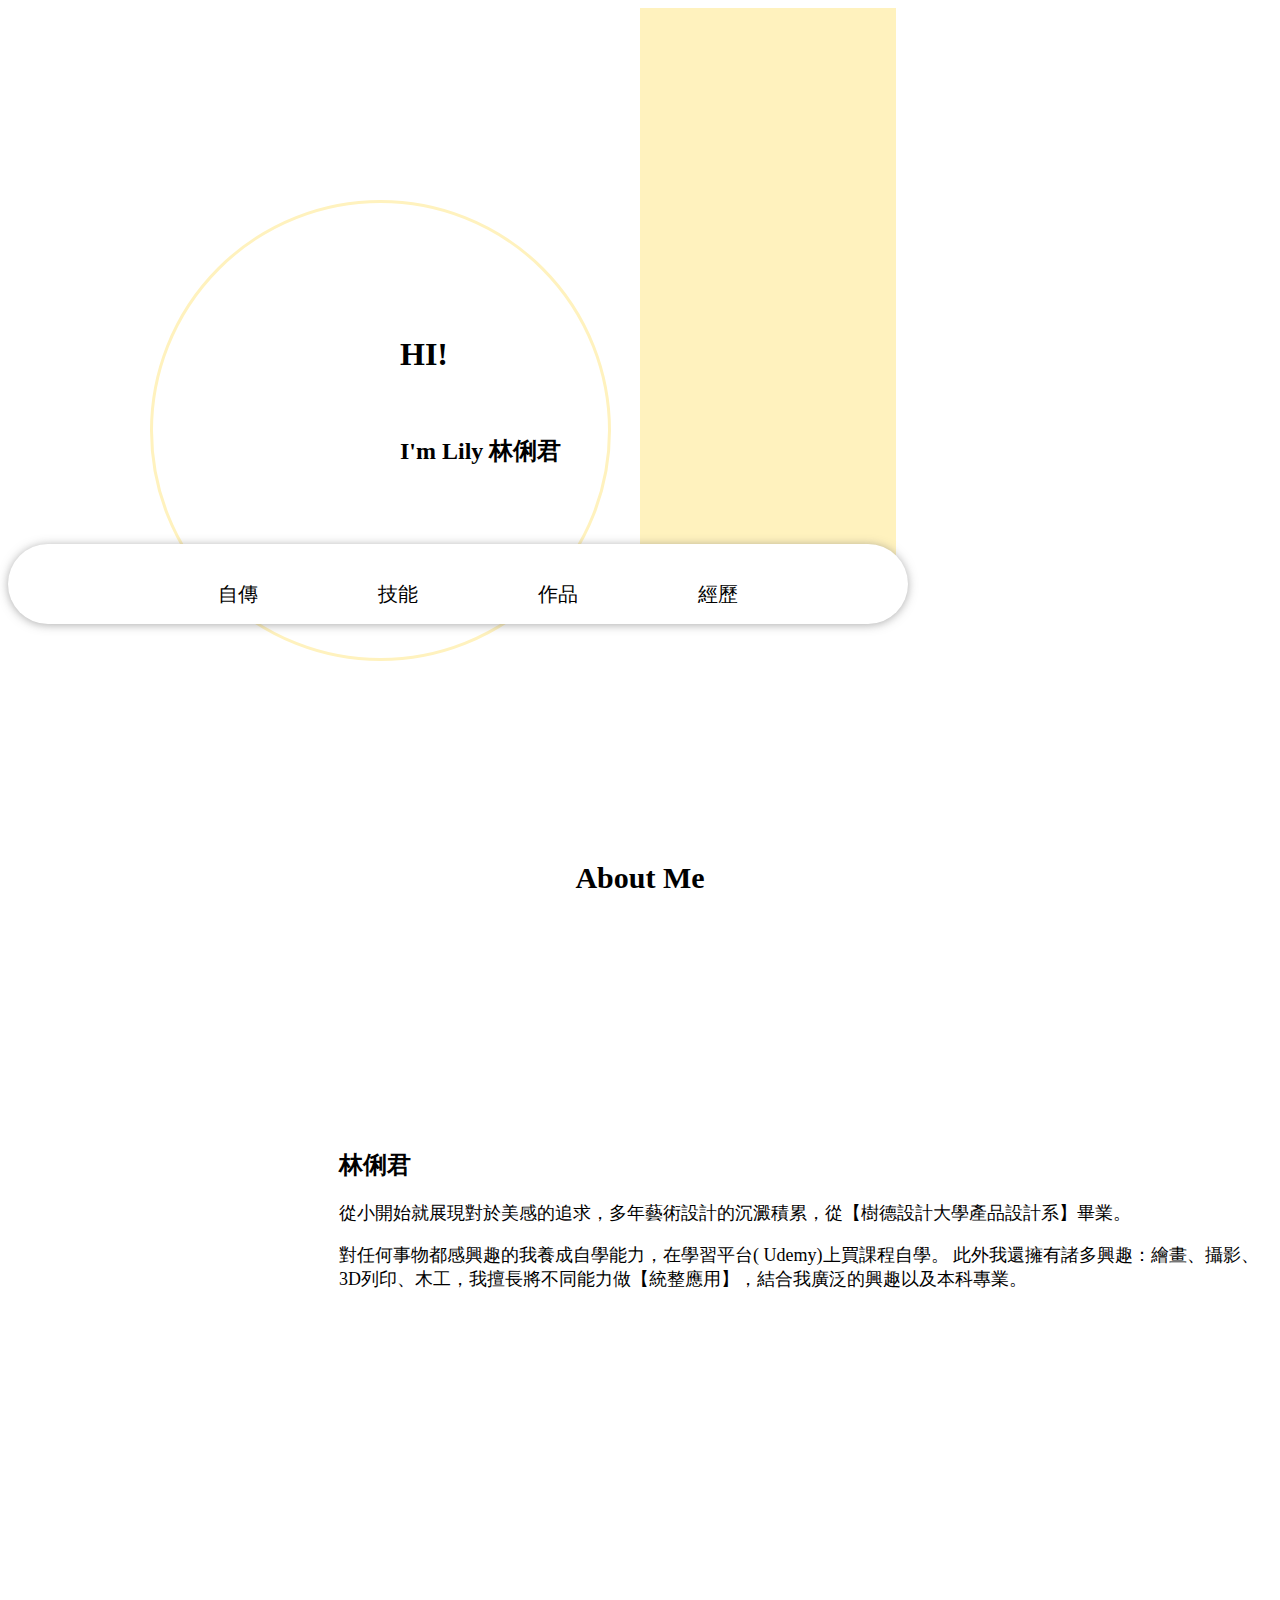
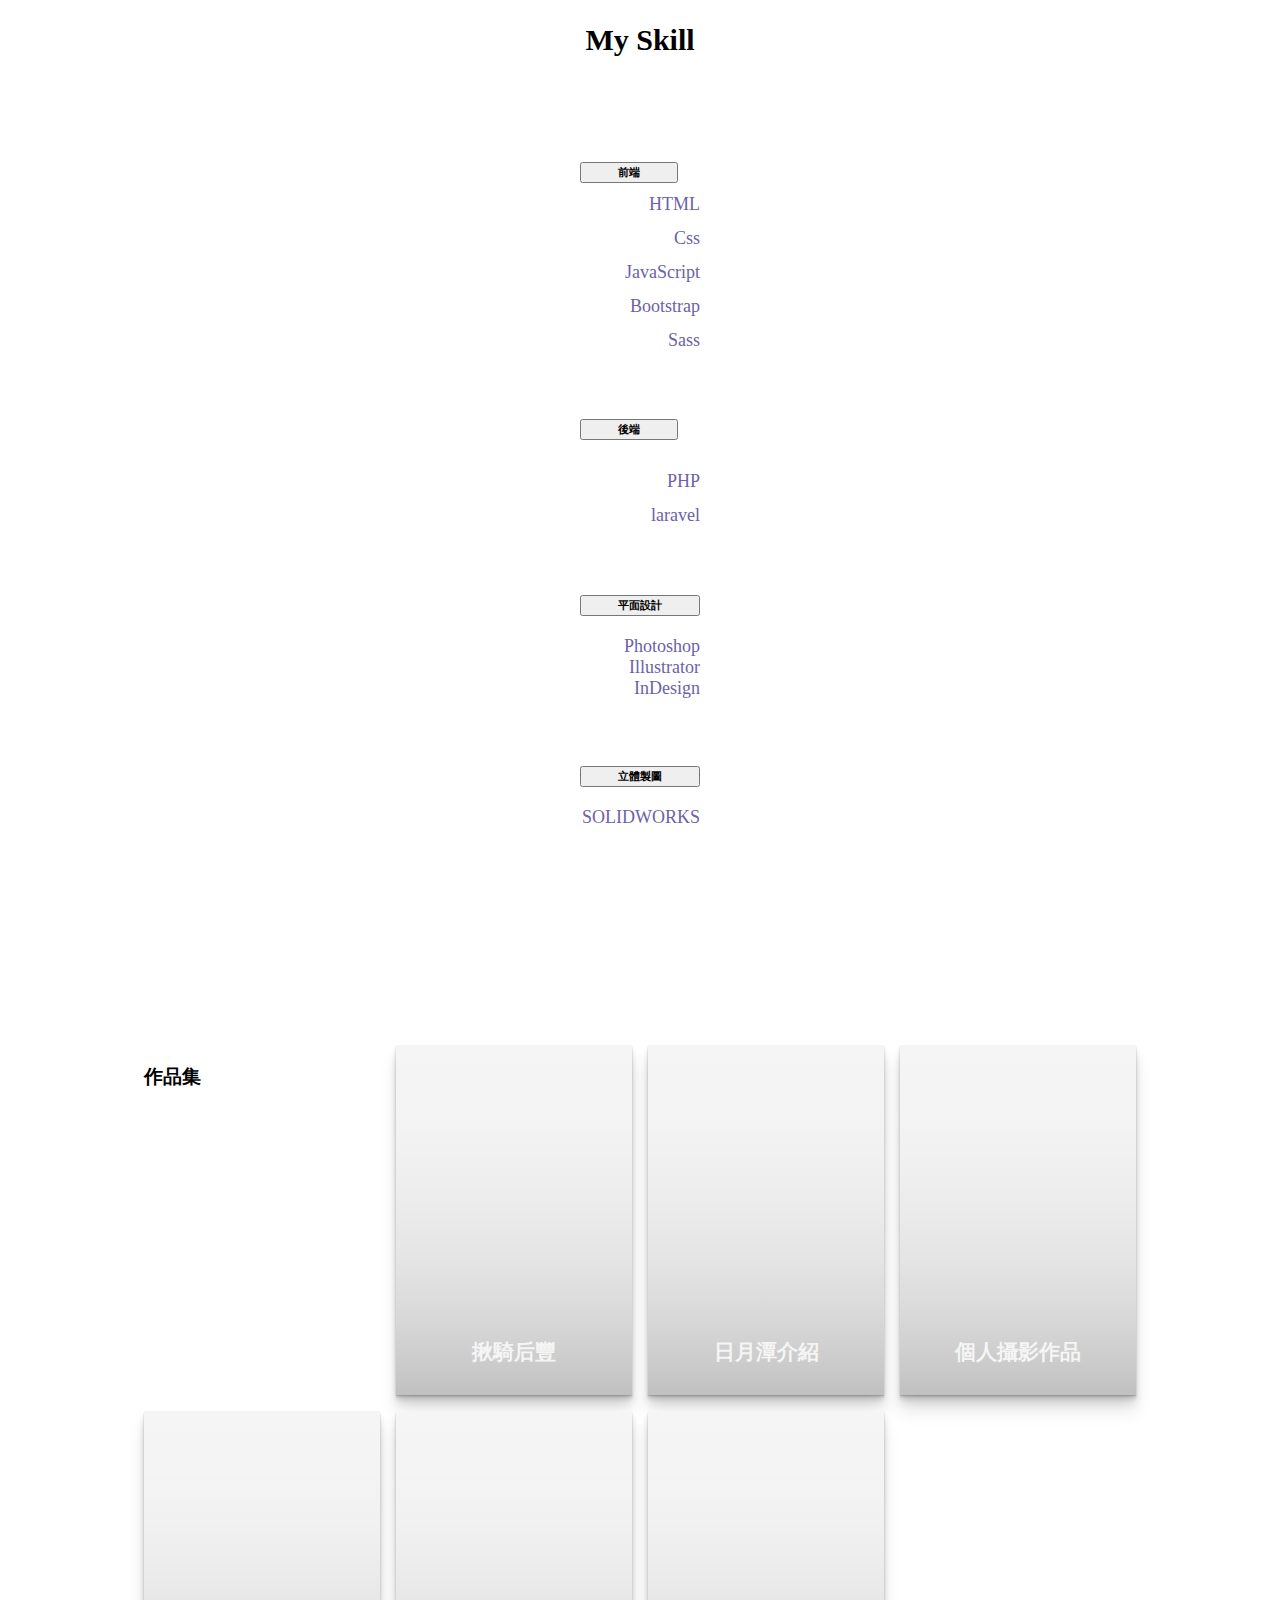
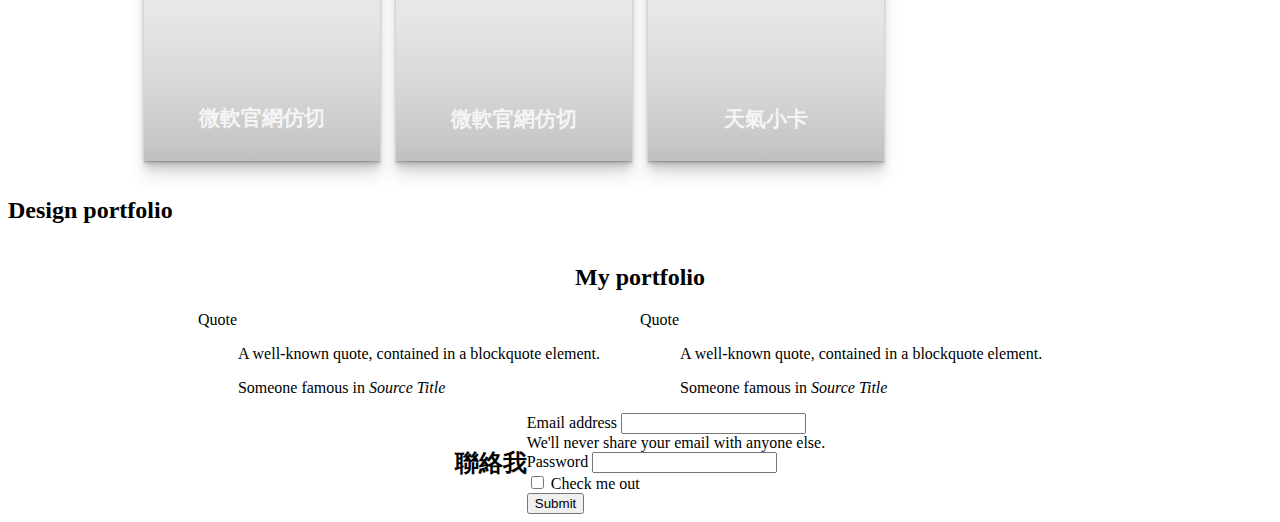
==== index.html @ e24cf22f "new" ====
<!DOCTYPE html>
<html lang="en">

<head>
    <meta charset="UTF-8">
    <meta http-equiv="X-UA-Compatible" content="IE=edge">
    <meta name="viewport" content="width=device-width, initial-scale=1.0">
    <title>林俐君Portfolio</title>
</head>
<link href="https://cdn.jsdelivr.net/npm/bootstrap@5.1.1/dist/css/bootstrap.min.css" rel="stylesheet"
    integrity="sha384-F3w7mX95PdgyTmZZMECAngseQB83DfGTowi0iMjiWaeVhAn4FJkqJByhZMI3AhiU" crossorigin="anonymous">
<link rel="stylesheet" href="./css/index.css">
<!-- fontawesome -->
<link rel="stylesheet" href="https://pro.fontawesome.com/releases/v5.10.0/css/all.css"
    integrity="sha384-AYmEC3Yw5cVb3ZcuHtOA93w35dYTsvhLPVnYs9eStHfGJvOvKxVfELGroGkvsg+p" crossorigin="anonymous" />


<body>
    <!-- 最上方顯示形象圖 -->
    <section class="banner">
        <div class="back"></div>
        <div class="container">
            <div class="row">
                <div class="col-3 left">
                    <h1>HI!</h1>
                    <h2>I'm Lily 林俐君</h2>
                </div>
                <div class="col-6 right">
                    <div class="photo"></div>
                </div>
            </div>
            <!-- 中間錨點欄 -->
            <div class="row">
                <div class="col-8  anchor">
                    <ul class="anchor-ul">
                        <li>自傳</li>
                        <li>技能</li>
                        <li>作品</li>
                        <li>經歷</li>
                    </ul>
                </div>
            </div>
        </div>
    </section>
    <!-- 自傳 -->
    <section class="about">
        <div class="container">
            <div class="row">
                <div class="col-3 title">
                    <h2>About Me</h2>
                </div>
            </div>
            <div class="row">
                <div class="col-3 me"></div>
                <div class="col-5 content">
                    <h2>林俐君</h2>
                    <p>從小開始就展現對於美感的追求，多年藝術設計的沉澱積累，從【樹德設計大學產品設計系】畢業。</p>
                    <p>對任何事物都感興趣的我養成自學能力，在學習平台( Udemy)上買課程自學。
                        此外我還擁有諸多興趣：繪畫、攝影、3D列印、木工，我擅長將不同能力做【統整應用】，結合我廣泛的興趣以及本科專業。</p>
                </div>
            </div>
            <div class="row-b"></div>
        </div>
    </section>


    <!-- 能力 -->
    <section class="skill">
        <div class="container">
            <div class="row">
                <div class="col-3 title">
                    <h2>My Skill</h2>
                </div>
            </div>
            <!-- 手風琴 -->
            <div class="row">
                <div class="col-6">
                    <div class="accordion" id="accordionExample">
                        <div class="accordion-item">
                            <button class="accordion-button" type="button" data-bs-toggle="collapse"
                                data-bs-target="#collapseOne" aria-expanded="true" aria-controls="collapseOne">
                                <i class="fas fa-code"></i>
                                <h5>前端</h5>
                            </button>
                            <div id="collapseOne" class="accordion-collapse collapse" aria-labelledby="headingOne"
                                data-bs-parent="#accordionExample">
                                <div class="accordion-body">
                                    <div class="col-8">
                                        <i class="fab fa-html5"></i>HTML
                                        <div class="progress">
                                            <div class="progress-bar" role="progressbar" style="width: 90%"
                                                aria-valuenow="90" aria-valuemin="0" aria-valuemax="100"></div>
                                        </div>
                                    </div>
                                    <div class="col-8">
                                        <i class="fab fa-css3-alt"></i>Css
                                        <div class="progress">
                                            <div class="progress-bar" role="progressbar" style="width: 60%"
                                                aria-valuenow="60" aria-valuemin="0" aria-valuemax="100"></div>
                                        </div>
                                    </div>
                                    <div class="col-8">
                                        <i class="fab fa-js"></i>JavaScript
                                        <div class="progress">
                                            <div class="progress-bar" role="progressbar" style="width: 50%"
                                                aria-valuenow="50" aria-valuemin="0" aria-valuemax="100"></div>
                                        </div>
                                    </div>
                                    <div class="col-8">
                                        <i class="fab fa-bootstrap"></i>Bootstrap
                                        <div class="progress">
                                            <div class="progress-bar" role="progressbar" style="width: 90%"
                                                aria-valuenow="80" aria-valuemin="0" aria-valuemax="100"></div>
                                        </div>
                                    </div>
                                    <div class="col-8">
                                        <i class="fab fa-sass"></i>Sass
                                        <div class="progress">
                                            <div class="progress-bar" role="progressbar" style="width: 70%"
                                                aria-valuenow="50" aria-valuemin="0" aria-valuemax="100"></div>
                                        </div>
                                    </div>
                                </div>
                            </div>
                        </div>
                        <div class="accordion-item">
                            <h2 class="accordion-header" id="headingTwo">
                                <button class="accordion-button collapsed" type="button" data-bs-toggle="collapse"
                                    data-bs-target="#collapseTwo" aria-expanded="false" aria-controls="collapseTwo">
                                    <i class="fas fa-code"></i>
                                    <h5>後端</h5>
                                </button>
                            </h2>
                            <div id="collapseTwo" class="accordion-collapse collapse" aria-labelledby="headingTwo"
                                data-bs-parent="#accordionExample">
                                <div class="accordion-body">
                                    <div class="col-8">
                                        <i class="fab fa-php"></i>PHP
                                        <div class="progress">
                                            <div class="progress-bar" role="progressbar" style="width: 30%"
                                                aria-valuenow="50" aria-valuemin="0" aria-valuemax="100"></div>
                                        </div>
                                    </div>
                                    <div class="col-8">
                                        <i class="fab fa-laravel"></i>laravel
                                        <div class="progress">
                                            <div class="progress-bar" role="progressbar" style="width: 50%"
                                                aria-valuenow="50" aria-valuemin="0" aria-valuemax="100"></div>
                                        </div>
                                    </div>
                                </div>
                            </div>
                        </div>
                        <div class="accordion-item">

                            <h2 class="accordion-header" id="headingThree">
                                <button class="accordion-button collapsed" type="button" data-bs-toggle="collapse"
                                    data-bs-target="#collapseThree" aria-expanded="false" aria-controls="collapseThree">
                                    <i class="fas fa-pen-nib"></i>
                                    <h5>平面設計</h5>
                                </button>
                            </h2>
                            <div id="collapseThree" class="accordion-collapse collapse" aria-labelledby="headingThree"
                                data-bs-parent="#accordionExample">
                                <div class="accordion-body">
                                    <div class="col-8">
                                        <img src="" alt="">Photoshop
                                        <div class="progress">
                                            <div class="progress-bar" role="progressbar" style="width: 70%"
                                                aria-valuenow="70" aria-valuemin="0" aria-valuemax="100"></div>
                                        </div>
                                    </div>
                                    <div class="col-8">
                                        <img src="" alt="">Illustrator
                                        <div class="progress">
                                            <div class="progress-bar" role="progressbar" style="width: 90%"
                                                aria-valuenow="90" aria-valuemin="0" aria-valuemax="100"></div>
                                        </div>
                                    </div>
                                    <div class="col-8">
                                        <img src="" alt="">InDesign
                                        <div class="progress">
                                            <div class="progress-bar" role="progressbar" style="width: 50%"
                                                aria-valuenow="50" aria-valuemin="0" aria-valuemax="100"></div>
                                        </div>
                                    </div>

                                </div>
                            </div>
                        </div>
                    </div>
                    <div class="accordion-item">
                        <h2 class="accordion-header" id="headingFour">
                            <button class="accordion-button collapsed" type="button" data-bs-toggle="collapse"
                                data-bs-target="#collapseFour" aria-expanded="false" aria-controls="collapseFour">
                                <i class="fas fa-drafting-compass"></i>
                                <h5>立體製圖</h5>
                            </button>
                        </h2>
                        <div id="collapseFour" class="accordion-collapse collapse" aria-labelledby="headingFour"
                            data-bs-parent="#accordionExample">
                            <div class="accordion-body">
                                <div class="col-8">
                                    <img src="" alt="">SOLIDWORKS
                                    <div class="progress">
                                        <div class="progress-bar" role="progressbar" style="width: 90%"
                                            aria-valuenow="90" aria-valuemin="0" aria-valuemax="100"></div>
                                    </div>
                                </div>
                                <div class="col-8">
                                    <img src="" alt="">
                                    <div class="progress">
                                        <div class="progress-bar" role="progressbar" style="width: 70%"
                                            aria-valuenow="70" aria-valuemin="0" aria-valuemax="100"></div>
                                    </div>
                                </div>
                            </div>
                        </div>
                    </div>

                </div>
            </div>
            <div class="row-b"></div>
        </div>
        </div>
    </section>

    <!-- 卡片形式展示作品(引用連結) -->
    <section class="page-content">
        <div class="row">
            <div class="col-3 class">
                <h3>作品集</h3>
            </div>
        </div>
        <div class="card">
            <div class="content">
                <h2 class="title">揪騎后豐</h2>
                <p class="copy">職訓局－大數據平台開發全端工程師養成班 畢業專題<br>負責企劃構想、UI/UX介面設計、前端編寫<br></p>
                <a href="https://m80068.github.io/Sun-Moon-Lake/" class="btn">Go</a></button>
            </div>
        </div>
        <div class="card">
            <div class="content">
                <h2 class="title">日月潭介紹</h2>
                <p class="copy"><br>負責UI/UX介面設計、前端編寫<br><br>視差網站運用 <br>#css</p>
                <a href="https://m80068.github.io/Sun-Moon-Lake/" class="btn">Go</a></button>
            </div>
        </div>
        <div class="card">
            <div class="content">
                <h2 class="title">個人攝影作品</h2>
                <p class="copy"><br>負責UI/UX介面設計、前端編寫<br><br>RWD切版運用 <br>#css</p>
                <a href="https://m80068.github.io/RWD-travel/" class="btn">Go</a></button>
            </div>
        </div>
        <div class="card">
            <div class="content">
                <h2 class="title">微軟官網仿切</h2>
                <p class="copy"><br>負責UI/UX介面設計、前端編寫<br><br>CSS運用<br>#css</p>
                <a href="https://m80068.github.io/Sun-Moon-Lake/" class="btn">Go</a></button>
            </div>
        </div>
        <div class="card">
            <div class="content">
                <h2 class="title">微軟官網仿切</h2>
                <p class="copy">CSS運用</p>
                <a href="https://m80068.github.io/Sun-Moon-Lake/" class="btn">Go</a></button>
            </div>
        </div>
        <div class="card">
            <div class="content">
                <h2 class="title">天氣小卡</h2>
                <p class="copy">API串聯運用</p>
                <a href="https://m80068.github.io/weatherAPI/" class="btn">Go</a></button>
            </div>
        </div>

    </section>


    <!-- 設計作品 -->
    <section class="design">
        <div class="container">
            <div class="row">
                <div class="col-3 title">
                    <h2>Design portfolio</h2>
                </div>
            </div>
        </div>
    </section>

    <!-- 經歷 -->
    <section class="experience">
        <div class="container">
            <div class="row">
                <div class="col-3 title">
                    <h2>My portfolio</h2>
                </div>
            </div>
            <div class="row">
                <div class="col-6">
                    <div class="card">
                        <div class="card-header">
                            Quote
                        </div>
                        <div class="card-body">
                            <blockquote class="blockquote mb-0">
                                <p>A well-known quote, contained in a blockquote element.</p>
                                <footer class="blockquote-footer">Someone famous in <cite title="Source Title">Source
                                        Title</cite></footer>
                            </blockquote>
                        </div>
                    </div>
                </div>
                <div class="col-6">
                    <div class="card">
                        <div class="card-header">
                            Quote
                        </div>
                        <div class="card-body">
                            <blockquote class="blockquote mb-0">
                                <p>A well-known quote, contained in a blockquote element.</p>
                                <footer class="blockquote-footer">Someone famous in <cite title="Source Title">Source
                                        Title</cite></footer>
                            </blockquote>
                        </div>
                    </div>
                </div>
            </div>
        </div>
    </section>

    <!-- 表單 -->
    <section class="form">
        <div class="container">
            <div class="row">
                <div class="col-12 title">
                    <h2>聯絡我</h2>
                </div>
            </div>
            <div class="row">
                <div class="col-6">
                    <form>
                        <div class="mb-3">
                            <label for="exampleInputEmail1" class="form-label">Email address</label>
                            <input type="email" class="form-control" id="exampleInputEmail1"
                                aria-describedby="emailHelp">
                            <div id="emailHelp" class="form-text">We'll never share your email with anyone else.</div>
                        </div>
                        <div class="mb-3">
                            <label for="exampleInputPassword1" class="form-label">Password</label>
                            <input type="password" class="form-control" id="exampleInputPassword1">
                        </div>
                        <div class="mb-3 form-check">
                            <input type="checkbox" class="form-check-input" id="exampleCheck1">
                            <label class="form-check-label" for="exampleCheck1">Check me out</label>
                        </div>
                        <button type="submit" class="btn btn-primary">Submit</button>
                    </form>
                </div>
            </div>
        </div>
    </section>

</body>

<script src="https://cdn.jsdelivr.net/npm/bootstrap@5.1.1/dist/js/bootstrap.bundle.min.js"
    integrity="sha384-/bQdsTh/da6pkI1MST/rWKFNjaCP5gBSY4sEBT38Q/9RBh9AH40zEOg7Hlq2THRZ"
    crossorigin="anonymous"></script>

</html>
---- css/index.css ----
@import url("https://fonts.googleapis.com/css?family=Cardo:400i|Rubik:400,700&display=swap");
.row-b {
  display: block;
  margin-bottom: 80px;
}

* {
  -webkit-box-sizing: border-box;
          box-sizing: border-box;
}

.banner {
  display: -webkit-box;
  display: -ms-flexbox;
  display: flex;
}

.banner .back {
  background-color: #fff2be;
  display: block;
  position: absolute;
  left: 50vw;
  width: 20vw;
  height: 45vw;
  z-index: -1;
}

.banner .container .row {
  display: -webkit-box;
  display: -ms-flexbox;
  display: flex;
  -webkit-box-pack: center;
      -ms-flex-pack: center;
          justify-content: center;
  -webkit-box-align: center;
      -ms-flex-align: center;
          align-items: center;
  height: 30vw;
  -ms-flex-wrap: wrap;
      flex-wrap: wrap;
}

.banner .container .row .left {
  display: -webkit-box;
  display: -ms-flexbox;
  display: flex;
}

.banner .container .row .left h1 {
  position: absolute;
  left: 400px;
  top: 315px;
}

.banner .container .row .left h2 {
  position: absolute;
  top: 415px;
  left: 400px;
}

.banner .container .row .left::before {
  content: "";
  width: 455px;
  height: 455px;
  border: #fff2be 3px solid;
  border-radius: 100%;
  display: block;
  position: absolute;
  top: 200px;
  left: 150px;
  z-index: -1;
}

.banner .container .row .right {
  display: -webkit-box;
  display: -ms-flexbox;
  display: flex;
  -webkit-box-pack: end;
      -ms-flex-pack: end;
          justify-content: end;
  -webkit-box-align: center;
      -ms-flex-align: center;
          align-items: center;
  width: 500px;
  height: 500px;
}

.banner .container .row .right .photo {
  width: 100%;
  height: 100%;
  background-image: url(./img/1116402.jpg);
  background-size: contain;
}

.banner .container .anchor {
  display: -webkit-box;
  display: -ms-flexbox;
  display: flex;
  -webkit-box-pack: center;
      -ms-flex-pack: center;
          justify-content: center;
  -webkit-box-align: center;
      -ms-flex-align: center;
          align-items: center;
  width: 900px;
  height: 80px;
  background-color: white;
  -webkit-box-shadow: 0px 1px 10px rgba(92, 92, 92, 0.5);
          box-shadow: 0px 1px 10px rgba(92, 92, 92, 0.5);
  border-radius: 50px;
}

.banner .container .anchor .anchor-ul {
  display: -webkit-box;
  display: -ms-flexbox;
  display: flex;
  -webkit-box-align: center;
      -ms-flex-align: center;
          align-items: center;
  list-style-type: none;
  padding-top: 20px;
}

.banner .container .anchor .anchor-ul li {
  padding: 0px 60px;
  font-size: 20px;
}

.banner .container .anchor .anchor-ul li::before {
  content: "";
}

.about .container {
  display: -webkit-box;
  display: -ms-flexbox;
  display: flex;
  -webkit-box-orient: vertical;
  -webkit-box-direction: normal;
      -ms-flex-direction: column;
          flex-direction: column;
  -ms-flex-wrap: wrap;
      flex-wrap: wrap;
}

.about .container .row {
  display: -webkit-box;
  display: -ms-flexbox;
  display: flex;
  -webkit-box-pack: center;
      -ms-flex-pack: center;
          justify-content: center;
  -webkit-box-align: center;
      -ms-flex-align: center;
          align-items: center;
}

.about .container .row .title {
  font-size: 20px;
  margin: 60px;
  -webkit-box-pack: center;
      -ms-flex-pack: center;
          justify-content: center;
  text-align: center;
}

.about .container .row .me {
  width: 350px;
  height: 350px;
  margin-top: 2vw;
  background-image: url(./img/1116402.jpg);
  background-size: cover;
  margin: 5vw;
}

.about .container .row .content p {
  font-size: 18px;
}

.skill .container {
  display: -webkit-box;
  display: -ms-flexbox;
  display: flex;
  -webkit-box-orient: vertical;
  -webkit-box-direction: normal;
      -ms-flex-direction: column;
          flex-direction: column;
  -ms-flex-wrap: wrap;
      flex-wrap: wrap;
  margin-bottom: 80px;
}

.skill .container .row {
  display: -webkit-box;
  display: -ms-flexbox;
  display: flex;
  -webkit-box-pack: center;
      -ms-flex-pack: center;
          justify-content: center;
  -webkit-box-align: center;
      -ms-flex-align: center;
          align-items: center;
}

.skill .container .row .title {
  font-size: 20px;
  margin: 60px;
  -webkit-box-pack: center;
      -ms-flex-pack: center;
          justify-content: center;
  text-align: center;
}

.skill .container .row .accordion-item {
  border: 0px;
  padding: 20px 0px;
}

.skill .container .row .accordion-item .accordion-button {
  background-color: none;
}

.skill .container .row .accordion-item .accordion-button i {
  font-size: 30px;
}

.skill .container .row .accordion-item .accordion-button h5 {
  margin: 0px;
  padding: 0px 30px;
}

.skill .container .row .accordion-body {
  font-size: 18px;
  color: #6b62a8;
  display: -webkit-box;
  display: -ms-flexbox;
  display: flex;
  -webkit-box-orient: vertical;
  -webkit-box-direction: normal;
      -ms-flex-direction: column;
          flex-direction: column;
  -webkit-box-align: end;
      -ms-flex-align: end;
          align-items: flex-end;
}

.skill .container .row .accordion-body i {
  font-size: 30px;
  margin: 10px;
}

:root {
  --d: 700ms;
  --e: cubic-bezier(0.19, 1, 0.22, 1);
  --font-sans: "Rubik", sans-serif;
  --font-serif: "Cardo", serif;
}

@media (min-width: 600px) {
  .page-content {
    -ms-grid-columns: (1fr)[2];
        grid-template-columns: repeat(2, 1fr);
  }
}

@media (min-width: 800px) {
  .page-content {
    -ms-grid-columns: (1fr)[4];
        grid-template-columns: repeat(4, 1fr);
  }
}

.page-content {
  display: -ms-grid;
  display: grid;
  grid-gap: 1rem;
  padding: 1rem;
  max-width: 1024px;
  margin: 0 auto;
  font-family: var(--font-sans);
}

.page-content .card {
  position: relative;
  display: -webkit-box;
  display: -ms-flexbox;
  display: flex;
  -webkit-box-align: end;
      -ms-flex-align: end;
          align-items: flex-end;
  overflow: hidden;
  padding: 1rem;
  width: 100%;
  text-align: center;
  color: whitesmoke;
  background-color: whitesmoke;
  -webkit-box-shadow: 0 1px 1px rgba(0, 0, 0, 0.1), 0 2px 2px rgba(0, 0, 0, 0.1), 0 4px 4px rgba(0, 0, 0, 0.1), 0 8px 8px rgba(0, 0, 0, 0.1), 0 16px 16px rgba(0, 0, 0, 0.1);
          box-shadow: 0 1px 1px rgba(0, 0, 0, 0.1), 0 2px 2px rgba(0, 0, 0, 0.1), 0 4px 4px rgba(0, 0, 0, 0.1), 0 8px 8px rgba(0, 0, 0, 0.1), 0 16px 16px rgba(0, 0, 0, 0.1);
}

@media (min-width: 600px) {
  .page-content .card {
    height: 350px;
  }
}

.page-content .card:before {
  content: "";
  position: absolute;
  top: 0;
  left: 0;
  width: 100%;
  height: 110%;
  background-size: cover;
  background-position: 0 0;
  -webkit-transition: -webkit-transform calc(var(--d) * 1.5) var(--e);
  transition: -webkit-transform calc(var(--d) * 1.5) var(--e);
  transition: transform calc(var(--d) * 1.5) var(--e);
  transition: transform calc(var(--d) * 1.5) var(--e), -webkit-transform calc(var(--d) * 1.5) var(--e);
  pointer-events: none;
}

.page-content .card:after {
  content: "";
  display: block;
  position: absolute;
  top: 0;
  left: 0;
  width: 100%;
  height: 200%;
  pointer-events: none;
  background-image: -webkit-gradient(linear, left top, left bottom, from(rgba(0, 0, 0, 0)), color-stop(11.7%, rgba(0, 0, 0, 0.009)), color-stop(22.1%, rgba(0, 0, 0, 0.034)), color-stop(31.2%, rgba(0, 0, 0, 0.072)), color-stop(39.4%, rgba(0, 0, 0, 0.123)), color-stop(46.6%, rgba(0, 0, 0, 0.182)), color-stop(53.1%, rgba(0, 0, 0, 0.249)), color-stop(58.9%, rgba(0, 0, 0, 0.32)), color-stop(64.3%, rgba(0, 0, 0, 0.394)), color-stop(69.3%, rgba(0, 0, 0, 0.468)), color-stop(74.1%, rgba(0, 0, 0, 0.54)), color-stop(78.8%, rgba(0, 0, 0, 0.607)), color-stop(83.6%, rgba(0, 0, 0, 0.668)), color-stop(88.7%, rgba(0, 0, 0, 0.721)), color-stop(94.1%, rgba(0, 0, 0, 0.762)), to(rgba(0, 0, 0, 0.79)));
  background-image: linear-gradient(to bottom, rgba(0, 0, 0, 0) 0%, rgba(0, 0, 0, 0.009) 11.7%, rgba(0, 0, 0, 0.034) 22.1%, rgba(0, 0, 0, 0.072) 31.2%, rgba(0, 0, 0, 0.123) 39.4%, rgba(0, 0, 0, 0.182) 46.6%, rgba(0, 0, 0, 0.249) 53.1%, rgba(0, 0, 0, 0.32) 58.9%, rgba(0, 0, 0, 0.394) 64.3%, rgba(0, 0, 0, 0.468) 69.3%, rgba(0, 0, 0, 0.54) 74.1%, rgba(0, 0, 0, 0.607) 78.8%, rgba(0, 0, 0, 0.668) 83.6%, rgba(0, 0, 0, 0.721) 88.7%, rgba(0, 0, 0, 0.762) 94.1%, rgba(0, 0, 0, 0.79) 100%);
  -webkit-transform: translateY(-50%);
          transform: translateY(-50%);
  -webkit-transition: -webkit-transform calc(var(--d) * 2) var(--e);
  transition: -webkit-transform calc(var(--d) * 2) var(--e);
  transition: transform calc(var(--d) * 2) var(--e);
  transition: transform calc(var(--d) * 2) var(--e), -webkit-transform calc(var(--d) * 2) var(--e);
}

.page-content .card:nth-child(1):before {
  background-image: url(https://images.unsplash.com/photo-1517021897933-0e0319cfbc28?ixlib=rb-1.2.1&q=80&fm=jpg&crop=entropy&cs=tinysrgb&w=400&fit=max&ixid=eyJhcHBfaWQiOjE0NTg5fQ);
}

.page-content .card:nth-child(2):before {
  background-image: url(https://images.unsplash.com/photo-1533903345306-15d1c30952de?ixlib=rb-1.2.1&q=80&fm=jpg&crop=entropy&cs=tinysrgb&w=400&fit=max&ixid=eyJhcHBfaWQiOjE0NTg5fQ);
}

.page-content .card:nth-child(3):before {
  background-image: url(https://images.unsplash.com/photo-1545243424-0ce743321e11?ixlib=rb-1.2.1&q=80&fm=jpg&crop=entropy&cs=tinysrgb&w=400&fit=max&ixid=eyJhcHBfaWQiOjE0NTg5fQ);
}

.page-content .card:nth-child(4):before {
  background-image: url(https://images.unsplash.com/photo-1531306728370-e2ebd9d7bb99?ixlib=rb-1.2.1&q=80&fm=jpg&crop=entropy&cs=tinysrgb&w=400&fit=max&ixid=eyJhcHBfaWQiOjE0NTg5fQ);
}

.page-content .content {
  position: relative;
  display: -webkit-box;
  display: -ms-flexbox;
  display: flex;
  -webkit-box-orient: vertical;
  -webkit-box-direction: normal;
      -ms-flex-direction: column;
          flex-direction: column;
  -webkit-box-align: center;
      -ms-flex-align: center;
          align-items: center;
  width: 100%;
  padding: 1rem;
  -webkit-transition: -webkit-transform var(--d) var(--e);
  transition: -webkit-transform var(--d) var(--e);
  transition: transform var(--d) var(--e);
  transition: transform var(--d) var(--e), -webkit-transform var(--d) var(--e);
  z-index: 1;
}

.page-content .content > * + * {
  margin-top: 1rem;
}

.page-content .title {
  font-size: 1.3rem;
  font-weight: bold;
  line-height: 1.2;
}

.page-content .copy {
  font-family: var(--font-serif);
  font-size: 1.125rem;
  font-style: italic;
  line-height: 1.35;
}

.page-content .btn {
  cursor: pointer;
  margin-top: 1.5rem;
  padding: 0.75rem 1.5rem;
  font-size: 0.65rem;
  font-weight: bold;
  letter-spacing: 0.025rem;
  text-transform: uppercase;
  color: white;
  background-color: black;
  border: none;
}

.page-content .btn:hover {
  background-color: #0d0d0d;
}

.page-content .btn:focus {
  outline: 1px dashed yellow;
  outline-offset: 3px;
}

@media (hover: hover) and (min-width: 600px) {
  .page-content .card:after {
    -webkit-transform: translateY(0);
            transform: translateY(0);
  }
  .page-content .content {
    -webkit-transform: translateY(calc(100% - 4.5rem));
            transform: translateY(calc(100% - 4.5rem));
  }
  .page-content .content > *:not(.title) {
    opacity: 0;
    -webkit-transform: translateY(1rem);
            transform: translateY(1rem);
    -webkit-transition: opacity var(--d) var(--e), -webkit-transform var(--d) var(--e);
    transition: opacity var(--d) var(--e), -webkit-transform var(--d) var(--e);
    transition: transform var(--d) var(--e), opacity var(--d) var(--e);
    transition: transform var(--d) var(--e), opacity var(--d) var(--e), -webkit-transform var(--d) var(--e);
  }
  .page-content .card:hover,
  .page-content .card:focus-within {
    -webkit-box-align: center;
        -ms-flex-align: center;
            align-items: center;
  }
  .page-content .card:hover:before,
  .page-content .card:focus-within:before {
    -webkit-transform: translateY(-4%);
            transform: translateY(-4%);
  }
  .page-content .card:hover:after,
  .page-content .card:focus-within:after {
    -webkit-transform: translateY(-50%);
            transform: translateY(-50%);
  }
  .page-content .card:hover .content,
  .page-content .card:focus-within .content {
    -webkit-transform: translateY(0);
            transform: translateY(0);
  }
  .page-content .card:hover .content > *:not(.title),
  .page-content .card:focus-within .content > *:not(.title) {
    opacity: 1;
    -webkit-transform: translateY(0);
            transform: translateY(0);
    -webkit-transition-delay: calc(var(--d) / 8);
            transition-delay: calc(var(--d) / 8);
  }
  .page-content .card:focus-within:before,
  .page-content .card:focus-within:after,
  .page-content .card:focus-within .content,
  .page-content .card:focus-within .content > *:not(.title) {
    -webkit-transition-duration: 0s;
            transition-duration: 0s;
  }
}

.portfolio .container {
  display: -webkit-box;
  display: -ms-flexbox;
  display: flex;
  -webkit-box-orient: vertical;
  -webkit-box-direction: normal;
      -ms-flex-direction: column;
          flex-direction: column;
  -ms-flex-wrap: wrap;
      flex-wrap: wrap;
}

.portfolio .container .row {
  display: -webkit-box;
  display: -ms-flexbox;
  display: flex;
  -webkit-box-pack: center;
      -ms-flex-pack: center;
          justify-content: center;
  -webkit-box-align: center;
      -ms-flex-align: center;
          align-items: center;
}

.portfolio .container .row .title {
  font-size: 20px;
  margin: 60px;
  -webkit-box-pack: center;
      -ms-flex-pack: center;
          justify-content: center;
  text-align: center;
}

.portfolio .container .row .class {
  -webkit-box-pack: start;
      -ms-flex-pack: start;
          justify-content: start;
  -webkit-box-align: center;
      -ms-flex-align: center;
          align-items: center;
}

.portfolio .container .row .col-4 {
  display: -webkit-box;
  display: -ms-flexbox;
  display: flex;
  -webkit-box-pack: center;
      -ms-flex-pack: center;
          justify-content: center;
  -ms-flex-item-align: center;
      align-self: center;
}

.portfolio .container .row .col-4 .card {
  width: 100%;
  height: 100%;
  margin: 20px;
  display: -webkit-box;
  display: -ms-flexbox;
  display: flex;
  -webkit-box-pack: center;
      -ms-flex-pack: center;
          justify-content: center;
  -webkit-box-align: center;
      -ms-flex-align: center;
          align-items: center;
  border-radius: 10%;
  background-color: #fff2be;
}

.design .container {
  display: -webkit-box;
  display: -ms-flexbox;
  display: flex;
  -webkit-box-orient: horizontal;
  -webkit-box-direction: normal;
      -ms-flex-direction: row;
          flex-direction: row;
  -ms-flex-wrap: wrap;
      flex-wrap: wrap;
}

.design .container .row {
  display: -webkit-box;
  display: -ms-flexbox;
  display: flex;
  -webkit-box-pack: center;
      -ms-flex-pack: center;
          justify-content: center;
  -webkit-box-align: center;
      -ms-flex-align: center;
          align-items: center;
}

.experience .container {
  display: -webkit-box;
  display: -ms-flexbox;
  display: flex;
  -webkit-box-orient: vertical;
  -webkit-box-direction: normal;
      -ms-flex-direction: column;
          flex-direction: column;
  -ms-flex-wrap: wrap;
      flex-wrap: wrap;
}

.experience .container .row {
  display: -webkit-box;
  display: -ms-flexbox;
  display: flex;
  -webkit-box-pack: center;
      -ms-flex-pack: center;
          justify-content: center;
  -webkit-box-align: center;
      -ms-flex-align: center;
          align-items: center;
}

.form .container {
  display: -webkit-box;
  display: -ms-flexbox;
  display: flex;
  -ms-flex-wrap: wrap;
      flex-wrap: wrap;
  -webkit-box-pack: center;
      -ms-flex-pack: center;
          justify-content: center;
  -webkit-box-align: center;
      -ms-flex-align: center;
          align-items: center;
}

.form .container .row {
  display: -webkit-box;
  display: -ms-flexbox;
  display: flex;
  -webkit-box-pack: center;
      -ms-flex-pack: center;
          justify-content: center;
  -webkit-box-align: center;
      -ms-flex-align: center;
          align-items: center;
}
/*# sourceMappingURL=index.css.map */
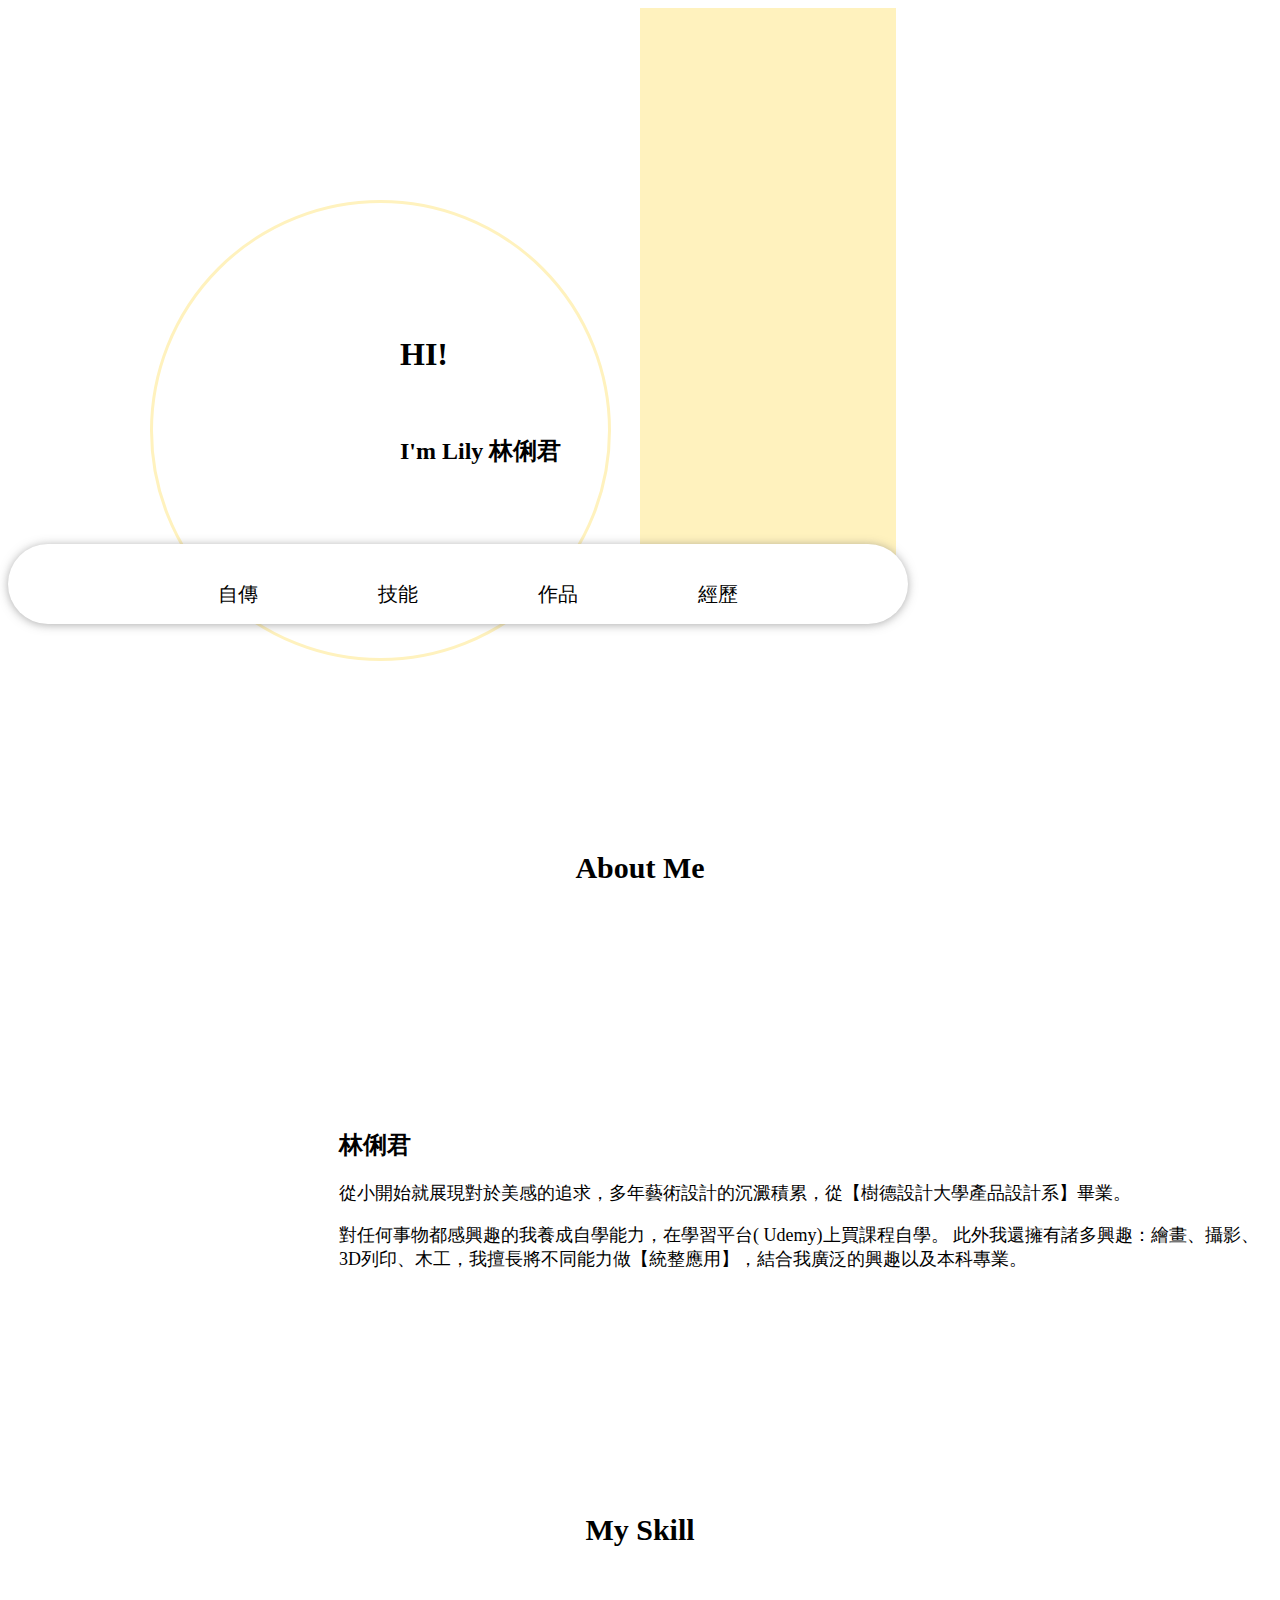
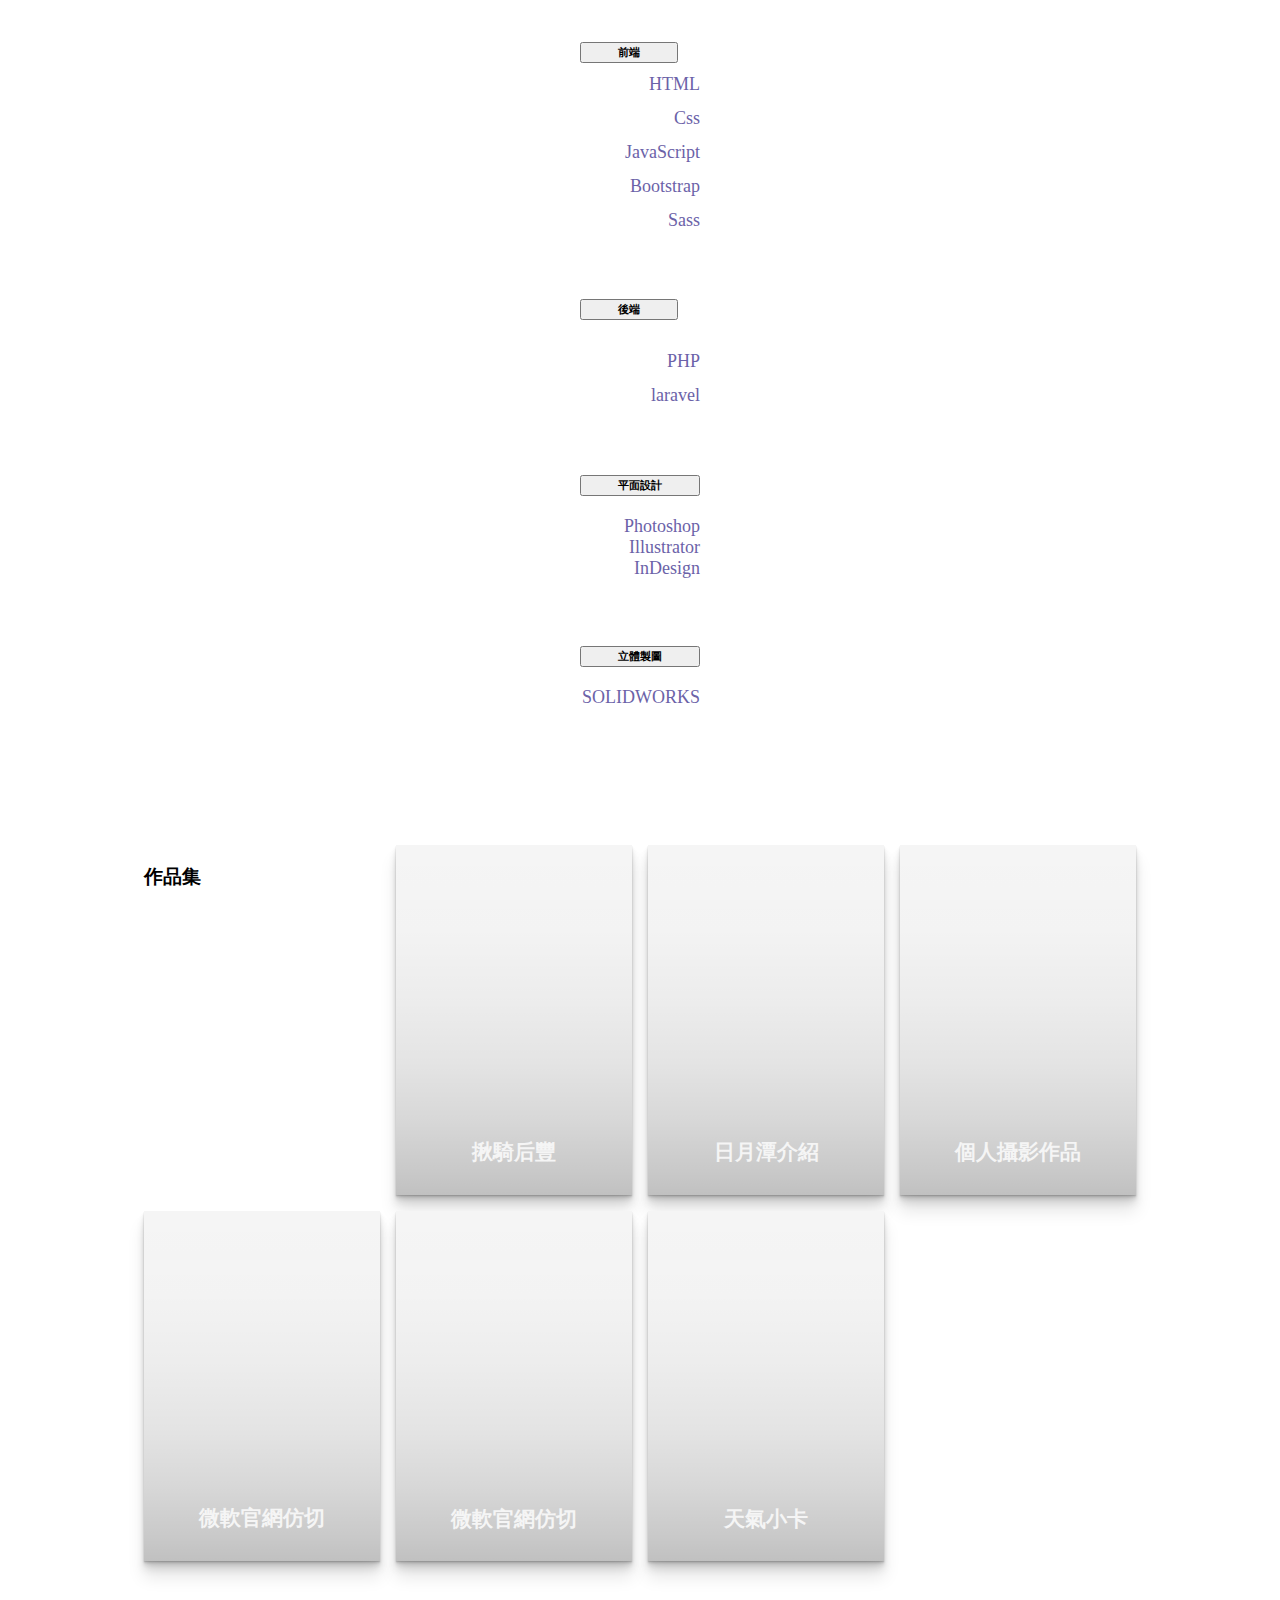
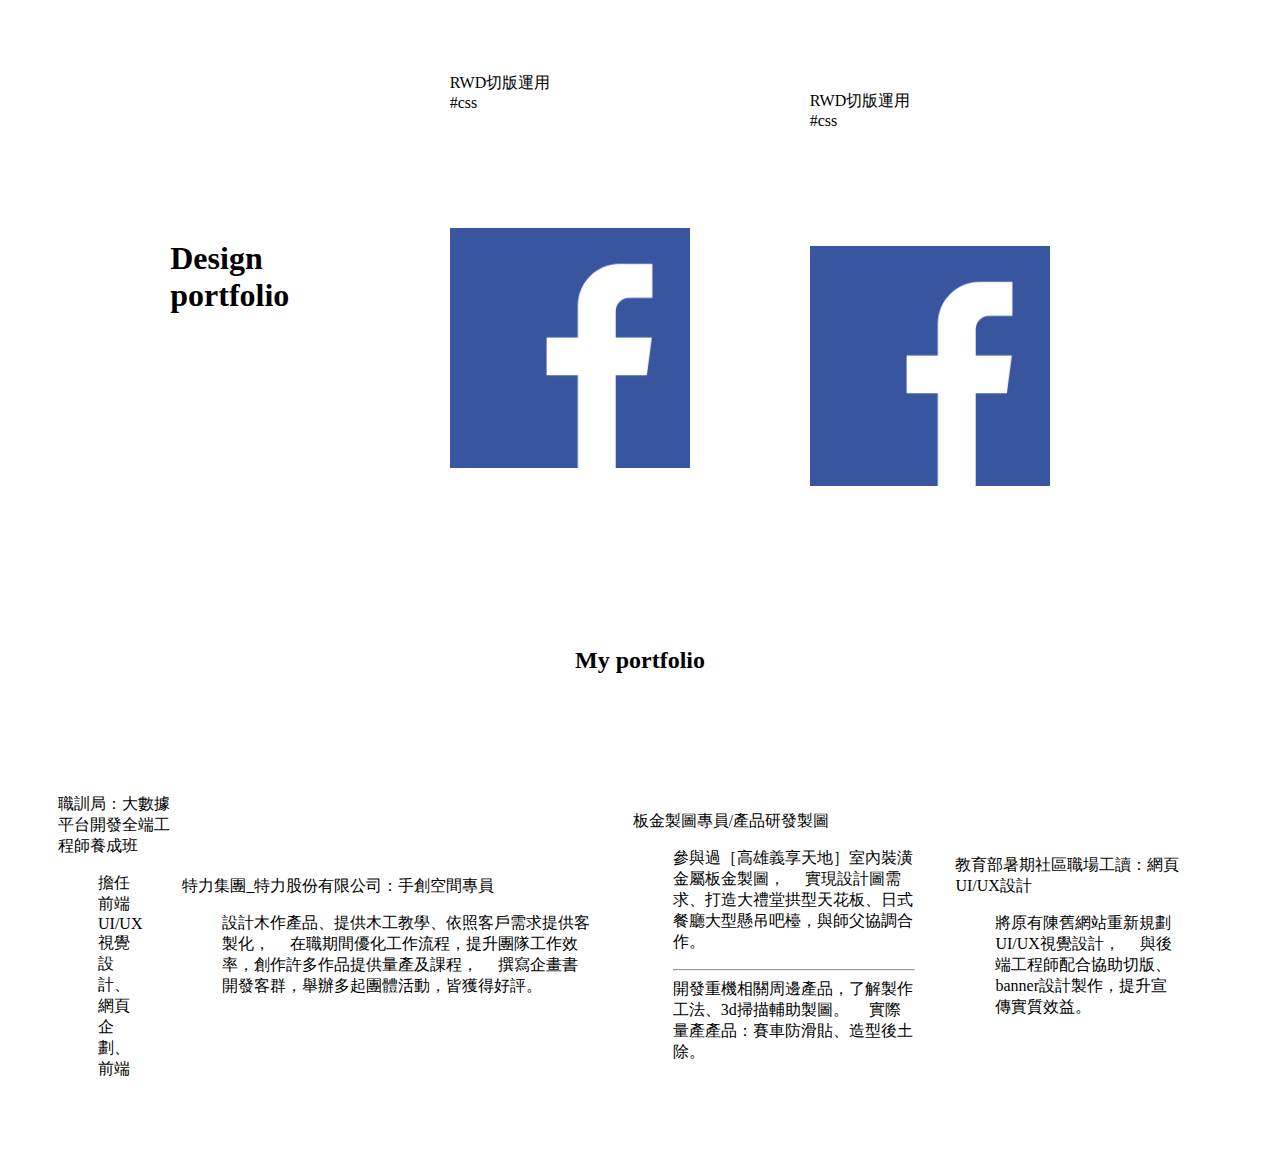
==== commit 89f47bbe: "0302" ====
--- a/index.html
+++ b/index.html
@@ -13,7 +13,8 @@
 <!-- fontawesome -->
 <link rel="stylesheet" href="https://pro.fontawesome.com/releases/v5.10.0/css/all.css"
     integrity="sha384-AYmEC3Yw5cVb3ZcuHtOA93w35dYTsvhLPVnYs9eStHfGJvOvKxVfELGroGkvsg+p" crossorigin="anonymous" />
-
+<!-- swiper -->
+<link rel="stylesheet" href="https://unpkg.com/swiper@8/swiper-bundle.min.css" />
 
 <body>
     <!-- 最上方顯示形象圖 -->
@@ -283,9 +284,22 @@
         <div class="container">
             <div class="row">
                 <div class="col-3 title">
-                    <h2>Design portfolio</h2>
-                </div>
-            </div>
+                    <h1>Design portfolio</h1>
+                </div>
+                <div class="col-3 card">
+                    <div class="content">
+                        <p class="copy">RWD切版運用 <br>#css</p>
+                        <img class="photo" src="./img/124010.png">
+                    </div>
+                </div>
+                <div class="col-3 card">
+                    <div class="content">
+                        <p class="copy"><br>RWD切版運用 <br>#css</p>
+                        <img class="photo" src="./img/124010.png">
+                    </div>
+                </div>
+            </div>
+
         </div>
     </section>
 
@@ -301,71 +315,85 @@
                 <div class="col-6">
                     <div class="card">
                         <div class="card-header">
-                            Quote
+                            職訓局：大數據平台開發全端工程師養成班
                         </div>
                         <div class="card-body">
                             <blockquote class="blockquote mb-0">
-                                <p>A well-known quote, contained in a blockquote element.</p>
-                                <footer class="blockquote-footer">Someone famous in <cite title="Source Title">Source
-                                        Title</cite></footer>
+                                <p>擔任前端UI/UX視覺設計、網頁企劃、前端
+                                </p>
+                                <footer class="blockquote-footer"><cite title="Source Title">
+                                    </cite></footer>
                             </blockquote>
                         </div>
                     </div>
                 </div>
+                <div class="col-6"></div>
+                <div class="col-6"></div>
                 <div class="col-6">
                     <div class="card">
                         <div class="card-header">
-                            Quote
+                            特力集團_特力股份有限公司：手創空間專員
                         </div>
                         <div class="card-body">
                             <blockquote class="blockquote mb-0">
-                                <p>A well-known quote, contained in a blockquote element.</p>
-                                <footer class="blockquote-footer">Someone famous in <cite title="Source Title">Source
-                                        Title</cite></footer>
+                                <p>設計木作產品、提供木工教學、依照客戶需求提供客製化，
+                                    　在職期間優化工作流程，提升團隊工作效率，創作許多作品提供量產及課程，
+                                    　撰寫企畫書開發客群，舉辦多起團體活動，皆獲得好評。</p>
+                                <footer class="blockquote-footer"><cite title="Source Title">
+                                    </cite></footer>
                             </blockquote>
                         </div>
                     </div>
                 </div>
-            </div>
-        </div>
-    </section>
-
-    <!-- 表單 -->
-    <section class="form">
-        <div class="container">
-            <div class="row">
-                <div class="col-12 title">
-                    <h2>聯絡我</h2>
-                </div>
-            </div>
-            <div class="row">
-                <div class="col-6">
-                    <form>
-                        <div class="mb-3">
-                            <label for="exampleInputEmail1" class="form-label">Email address</label>
-                            <input type="email" class="form-control" id="exampleInputEmail1"
-                                aria-describedby="emailHelp">
-                            <div id="emailHelp" class="form-text">We'll never share your email with anyone else.</div>
-                        </div>
-                        <div class="mb-3">
-                            <label for="exampleInputPassword1" class="form-label">Password</label>
-                            <input type="password" class="form-control" id="exampleInputPassword1">
-                        </div>
-                        <div class="mb-3 form-check">
-                            <input type="checkbox" class="form-check-input" id="exampleCheck1">
-                            <label class="form-check-label" for="exampleCheck1">Check me out</label>
-                        </div>
-                        <button type="submit" class="btn btn-primary">Submit</button>
-                    </form>
-                </div>
-            </div>
-        </div>
-    </section>
+                <div class="col-6"></div>
+                <div class="col-6"></div>
+                <div class="col-6">
+                    <div class="card">
+                        <div class="card-header">
+                            板金製圖專員/產品研發製圖
+                        </div>
+                        <div class="card-body">
+                            <blockquote class="blockquote mb-0">
+                                <p>參與過［高雄義享天地］室內裝潢金屬板金製圖，
+                                    　實現設計圖需求、打造大禮堂拱型天花板、日式餐廳大型懸吊吧檯，與師父協調合作。
+                                    <hr>
+                                    開發重機相關周邊產品，了解製作工法、3d掃描輔助製圖。
+                                    　實際量產產品：賽車防滑貼、造型後土除。
+                                </p>
+                                <footer class="blockquote-footer"><cite title="Source Title">
+                                    </cite></footer>
+                            </blockquote>
+                        </div>
+                    </div>
+                </div>
+                <div class="col-6"></div>
+                <div class="col-6"></div>
+                <div class="col-6">
+                    <div class="card">
+                        <div class="card-header">
+                            教育部暑期社區職場工讀：網頁UI/UX設計
+                        </div>
+                        <div class="card-body">
+                            <blockquote class="blockquote mb-0">
+                                <p>將原有陳舊網站重新規劃UI/UX視覺設計，
+                                    　與後端工程師配合協助切版、banner設計製作，提升宣傳實質效益。</p>
+                                <footer class="blockquote-footer"><cite title="Source Title">
+                                    </cite></footer>
+                            </blockquote>
+                        </div>
+                    </div>
+                </div>
+                <div class="col-6"></div>
+            </div>
+        </div>
+    </section>
+
 
 </body>
 
 <script src="https://cdn.jsdelivr.net/npm/bootstrap@5.1.1/dist/js/bootstrap.bundle.min.js"
     integrity="sha384-/bQdsTh/da6pkI1MST/rWKFNjaCP5gBSY4sEBT38Q/9RBh9AH40zEOg7Hlq2THRZ"
     crossorigin="anonymous"></script>
+<script src="https://unpkg.com/swiper/swiper-bundle.min.js"></script>
 
 </html>--- a/css/index.css
+++ b/css/index.css
@@ -1,9 +1,4 @@
 @import url("https://fonts.googleapis.com/css?family=Cardo:400i|Rubik:400,700&display=swap");
-.row-b {
-  display: block;
-  margin-bottom: 80px;
-}
-
 * {
   -webkit-box-sizing: border-box;
           box-sizing: border-box;
@@ -156,7 +151,7 @@
 
 .about .container .row .title {
   font-size: 20px;
-  margin: 60px;
+  margin: 50px;
   -webkit-box-pack: center;
       -ms-flex-pack: center;
           justify-content: center;
@@ -203,7 +198,7 @@
 
 .skill .container .row .title {
   font-size: 20px;
-  margin: 60px;
+  margin: 50px;
   -webkit-box-pack: center;
       -ms-flex-pack: center;
           justify-content: center;
@@ -246,6 +241,125 @@
 .skill .container .row .accordion-body i {
   font-size: 30px;
   margin: 10px;
+}
+
+.portfolio .container {
+  display: -webkit-box;
+  display: -ms-flexbox;
+  display: flex;
+  -webkit-box-orient: vertical;
+  -webkit-box-direction: normal;
+      -ms-flex-direction: column;
+          flex-direction: column;
+  -ms-flex-wrap: wrap;
+      flex-wrap: wrap;
+}
+
+.portfolio .container .row {
+  display: -webkit-box;
+  display: -ms-flexbox;
+  display: flex;
+  -webkit-box-pack: center;
+      -ms-flex-pack: center;
+          justify-content: center;
+  -webkit-box-align: center;
+      -ms-flex-align: center;
+          align-items: center;
+}
+
+.portfolio .container .row .title {
+  font-size: 20px;
+  margin: 60px;
+  -webkit-box-pack: center;
+      -ms-flex-pack: center;
+          justify-content: center;
+  text-align: center;
+}
+
+.portfolio .container .row .class {
+  -webkit-box-pack: start;
+      -ms-flex-pack: start;
+          justify-content: start;
+  -webkit-box-align: center;
+      -ms-flex-align: center;
+          align-items: center;
+}
+
+.portfolio .container .row .col-4 {
+  display: -webkit-box;
+  display: -ms-flexbox;
+  display: flex;
+  -webkit-box-pack: center;
+      -ms-flex-pack: center;
+          justify-content: center;
+  -ms-flex-item-align: center;
+      align-self: center;
+}
+
+.portfolio .container .row .col-4 .card {
+  width: 100%;
+  height: 100%;
+  margin: 20px;
+  display: -webkit-box;
+  display: -ms-flexbox;
+  display: flex;
+  -webkit-box-pack: center;
+      -ms-flex-pack: center;
+          justify-content: center;
+  -webkit-box-align: center;
+      -ms-flex-align: center;
+          align-items: center;
+  border-radius: 10%;
+  background-color: #fff2be;
+}
+
+.design .container {
+  display: -webkit-box;
+  display: -ms-flexbox;
+  display: flex;
+  -webkit-box-orient: horizontal;
+  -webkit-box-direction: normal;
+      -ms-flex-direction: row;
+          flex-direction: row;
+  -ms-flex-wrap: wrap;
+      flex-wrap: wrap;
+}
+
+.design .container .row {
+  display: -webkit-box;
+  display: -ms-flexbox;
+  display: flex;
+  -webkit-box-pack: center;
+      -ms-flex-pack: center;
+          justify-content: center;
+  -webkit-box-align: center;
+      -ms-flex-align: center;
+          align-items: center;
+}
+
+.experience .container {
+  display: -webkit-box;
+  display: -ms-flexbox;
+  display: flex;
+  -webkit-box-orient: vertical;
+  -webkit-box-direction: normal;
+      -ms-flex-direction: column;
+          flex-direction: column;
+  -ms-flex-wrap: wrap;
+      flex-wrap: wrap;
+}
+
+.experience .container .row {
+  display: -webkit-box;
+  display: -ms-flexbox;
+  display: flex;
+  -webkit-box-pack: center;
+      -ms-flex-pack: center;
+          justify-content: center;
+  -webkit-box-align: center;
+      -ms-flex-align: center;
+          align-items: center;
+  margin: 50px;
 }
 
 :root {
@@ -470,7 +584,7 @@
   }
 }
 
-.portfolio .container {
+.design .container {
   display: -webkit-box;
   display: -ms-flexbox;
   display: flex;
@@ -482,135 +596,79 @@
       flex-wrap: wrap;
 }
 
-.portfolio .container .row {
-  display: -webkit-box;
-  display: -ms-flexbox;
-  display: flex;
-  -webkit-box-pack: center;
-      -ms-flex-pack: center;
-          justify-content: center;
-  -webkit-box-align: center;
-      -ms-flex-align: center;
-          align-items: center;
-}
-
-.portfolio .container .row .title {
-  font-size: 20px;
-  margin: 60px;
-  -webkit-box-pack: center;
-      -ms-flex-pack: center;
-          justify-content: center;
-  text-align: center;
-}
-
-.portfolio .container .row .class {
-  -webkit-box-pack: start;
-      -ms-flex-pack: start;
-          justify-content: start;
-  -webkit-box-align: center;
-      -ms-flex-align: center;
-          align-items: center;
-}
-
-.portfolio .container .row .col-4 {
-  display: -webkit-box;
-  display: -ms-flexbox;
-  display: flex;
-  -webkit-box-pack: center;
-      -ms-flex-pack: center;
-          justify-content: center;
-  -ms-flex-item-align: center;
-      align-self: center;
-}
-
-.portfolio .container .row .col-4 .card {
+.design .container .row {
+  display: -webkit-box;
+  display: -ms-flexbox;
+  display: flex;
+  -webkit-box-pack: center;
+      -ms-flex-pack: center;
+          justify-content: center;
+  -webkit-box-align: center;
+      -ms-flex-align: center;
+          align-items: center;
+  margin: 50px;
+}
+
+.design .container .row h1 {
+  -webkit-box-flex: 0;
+      -ms-flex: 0 0 auto;
+          flex: 0 0 auto;
+  width: 25%;
+}
+
+.design .container .row .card {
+  display: -webkit-box;
+  display: -ms-flexbox;
+  display: flex;
+  width: 300px;
+  height: 500px;
+  padding: 30px;
+  margin: 0px 30px;
+}
+
+.design .container .row .card .photo {
   width: 100%;
   height: 100%;
-  margin: 20px;
-  display: -webkit-box;
-  display: -ms-flexbox;
-  display: flex;
-  -webkit-box-pack: center;
-      -ms-flex-pack: center;
-          justify-content: center;
-  -webkit-box-align: center;
-      -ms-flex-align: center;
-          align-items: center;
-  border-radius: 10%;
-  background-color: #fff2be;
-}
-
-.design .container {
-  display: -webkit-box;
-  display: -ms-flexbox;
-  display: flex;
-  -webkit-box-orient: horizontal;
-  -webkit-box-direction: normal;
-      -ms-flex-direction: row;
-          flex-direction: row;
-  -ms-flex-wrap: wrap;
-      flex-wrap: wrap;
-}
-
-.design .container .row {
-  display: -webkit-box;
-  display: -ms-flexbox;
-  display: flex;
-  -webkit-box-pack: center;
-      -ms-flex-pack: center;
-          justify-content: center;
-  -webkit-box-align: center;
-      -ms-flex-align: center;
-          align-items: center;
-}
-
-.experience .container {
-  display: -webkit-box;
-  display: -ms-flexbox;
-  display: flex;
-  -webkit-box-orient: vertical;
-  -webkit-box-direction: normal;
-      -ms-flex-direction: column;
-          flex-direction: column;
-  -ms-flex-wrap: wrap;
-      flex-wrap: wrap;
-}
-
-.experience .container .row {
-  display: -webkit-box;
-  display: -ms-flexbox;
-  display: flex;
-  -webkit-box-pack: center;
-      -ms-flex-pack: center;
-          justify-content: center;
-  -webkit-box-align: center;
-      -ms-flex-align: center;
-          align-items: center;
-}
-
-.form .container {
-  display: -webkit-box;
-  display: -ms-flexbox;
-  display: flex;
-  -ms-flex-wrap: wrap;
-      flex-wrap: wrap;
-  -webkit-box-pack: center;
-      -ms-flex-pack: center;
-          justify-content: center;
-  -webkit-box-align: center;
-      -ms-flex-align: center;
-          align-items: center;
-}
-
-.form .container .row {
-  display: -webkit-box;
-  display: -ms-flexbox;
-  display: flex;
-  -webkit-box-pack: center;
-      -ms-flex-pack: center;
-          justify-content: center;
-  -webkit-box-align: center;
-      -ms-flex-align: center;
-          align-items: center;
+  -o-object-fit: contain;
+     object-fit: contain;
+}
+
+.design .container .row .swiper {
+  width: 100%;
+  height: 100%;
+  background: #000;
+}
+
+.design .container .row .swiper .swiper-slide {
+  font-size: 18px;
+  color: #fff;
+  -webkit-box-sizing: border-box;
+  box-sizing: border-box;
+  padding: 40px 60px;
+}
+
+.design .container .row .swiper .parallax-bg {
+  position: absolute;
+  left: 0;
+  top: 0;
+  width: 130%;
+  height: 100%;
+  background-size: cover;
+  background-position: center;
+}
+
+.design .container .row .swiper .swiper-slide .title {
+  font-size: 41px;
+  font-weight: 300;
+}
+
+.design .container .row .swiper .swiper-slide .subtitle {
+  font-size: 21px;
+}
+
+.design .container .row .swiper .swiper-slide .text {
+  font-size: 14px;
+  max-width: 400px;
+  line-height: 1.3;
 }
 /*# sourceMappingURL=index.css.map */